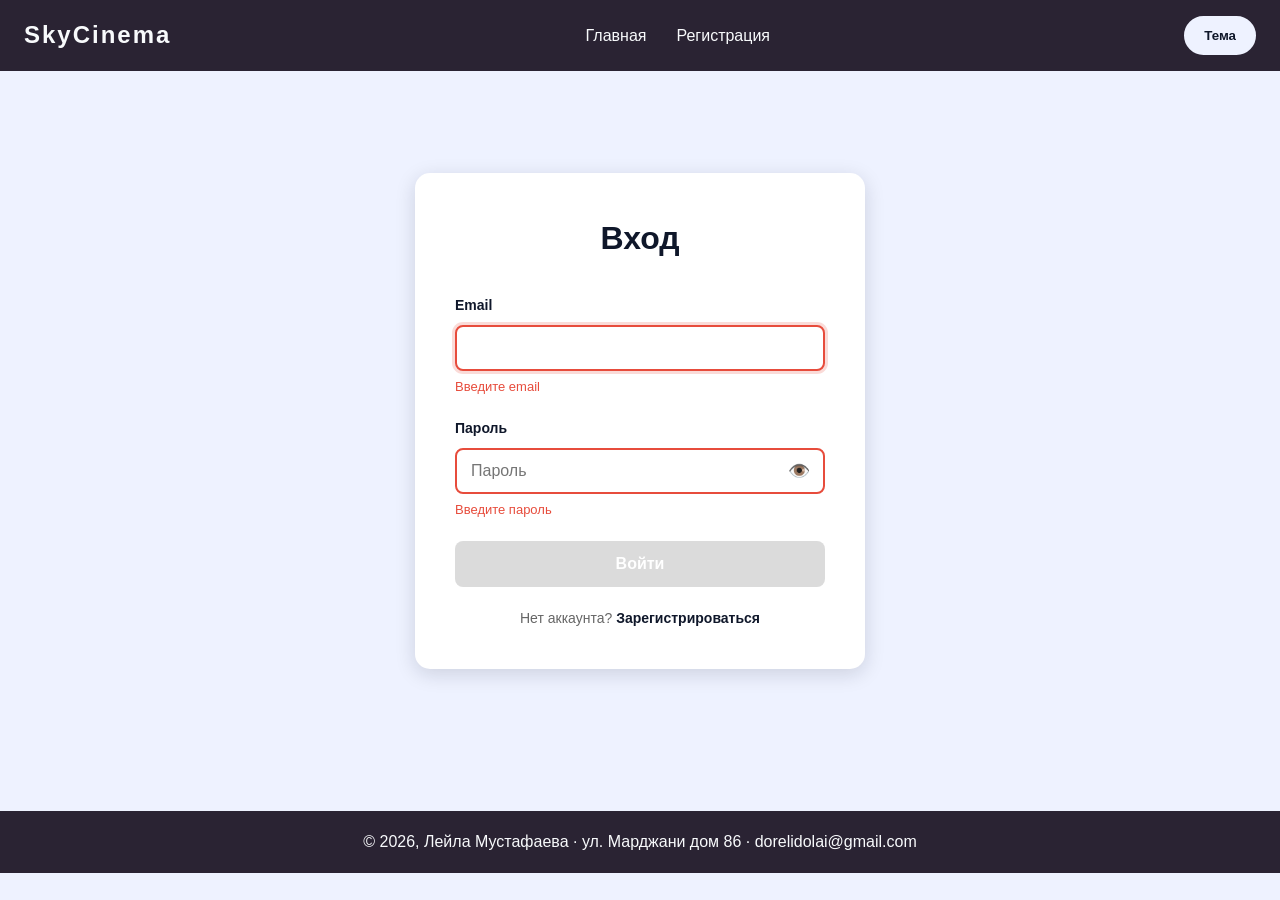
==== login.html @ f80a7741 "reg and login" ====
<!DOCTYPE html>
<html lang="ru">
<head>
    <meta charset="UTF-8">
    <meta name="viewport" content="width=device-width, initial-scale=1.0">
    <title>Вход</title>
    <link rel="stylesheet" href="styles.css">
    <link rel="stylesheet" href="register.css">
    <link rel="icon" type="image/png" href="favicon.png">
</head>
<body>

    <header class="nav"> 
        <a href="#" class="logo">SkyCinema</a> 

        <div class="overlay" id="overlay"></div>

        <nav class="menu"> 
        <a href="index.html">Главная</a> 
        <a href="register.html">Регистрация</a>
        </nav> 
        <button class="theme-toggle" id="themeBtn" aria-label="Переключить тему">Тема</button>
    </header> 
    
    <main class="register-main">
        <form class="register-form" id="loginForm" novalidate>
            <h1>Вход</h1>

            <div class="form-group">
                <label for="email">Email</label>
                <input type="email" id="email" autocomplete="email" autofocus>
                <small class="error" id="emailError"></small>
            </div>

            <div class="form-group">
            <label for="password">Пароль</label>
            <div class="password-wrapper">
                <input type="password" id="password" placeholder="Пароль">
                <button type="button" class="toggle-password" id="togglePassword">👁️</button>
            </div>
            <small class="error" id="passwordError"></small>
            </div>

            <button type="submit" class="submit-btn" id="submitBtn" disabled>
                <span class="btn-text">Войти</span>
                <span class="btn-spinner"></span>
            </button>

            <p class="form-footer">
                Нет аккаунта? <a href="register.html">Зарегистрироваться</a>
            </p>
        </form>
    </main>

    <div class="modal-overlay" id="successModal">
    <div class="modal">
        <div class="modal-icon">✅</div>
        <h2>Вход успешен!</h2>
        <p>С возвращением.</p>
        <button class="modal-btn" id="modalClose">Продолжить</button>
    </div>
    </div>
    
    <footer id="cont">
        <p>&copy; 2026, Лейла Мустафаева · ул. Марджани дом 86 · <a href="mailto:dorelidolai@gmail.com">dorelidolai@gmail.com</a></p>
    </footer>
    
    <script src="login.js"></script>
</body>
</html>
---- styles.css ----
* {
    margin: 0;
    padding: 0;
    
    box-sizing: border-box;
}

:root {
    --primary: #eef2ff;
    --card-bg: #ffffff;
    --text: #0f172a;
    --text-dark: #f8fafc;
    --border: #0f172a;
    --btn-bg: #06b6d4;
    --accent: #ec4899;
    --text-muted: #666;
    --shadow: 0 5px 20px #0f172a26;

    --transition: 0.3s ease;

    --radius-sm: 8px;
}

body.dark {
    --primary: #020617;
    --card-bg: #0f172a;
    --text: #e2e8f0;
    --text-dark: #f8fafc;
    --border: #8b5cf6;
    --text-muted: #a0aec0;
    --shadow: 0 5px 20px #00000066;
}

html {
    scroll-behavior: smooth;
}

header.nav { 
    position: sticky; 
    top: 0; 
    z-index: 100; 
    display: flex; 
    justify-content: space-between; 
    align-items: center; 
    padding: 16px 24px; 
    background-color: #2a2333;
}

.overlay {
    position: fixed;
    top: 0;
    left: 0;
    width: 100%;
    height: 100%;
    background: #00000080;
    opacity: 0;
    visibility: hidden;
    transition: opacity 0.3s, visibility 0.3s;
    z-index: 999;
}

.overlay.active {
    opacity: 1;
    visibility: visible;
}

.mobile-nav {
    position: fixed;
    top: 0;
    right: -100%;
    width: 80%;
    max-width: 320px;
    height: 100vh;
    background: var(--card-bg, #ffffff);
    display: flex;
    flex-direction: column;
    justify-content: center;
    align-items: center;
    gap: 30px;
    padding: 40px;
    box-shadow: -10px 0 30px rgba(0, 0, 0, 0.1);
    transition: right 0.4s ease;
    z-index: 1000;
}

.mobile-nav.open {
    right: 0;
}

.mobile-nav a {
    font-size: 20px;
    font-weight: 600;
    color: var(--text, #333);
    text-decoration: none;
    transition: color 0.3s, transform 0.3s;
}

.mobile-nav a:hover {
    color: var(--btn-bg, #667eea);
    transform: translateX(5px);
}

.burger {
    display: none;
    flex-direction: column;
    justify-content: space-between;
    width: 30px;
    height: 24px;
    background: none;
    border: none;
    cursor: pointer;
    padding: 0;
    z-index: 1001;
}

.burger span {
    display: block;
    width: 100%;
    height: 3px;
    background: var(--btn-bg, #333);
    border-radius: 3px;
    transition: transform 0.3s, opacity 0.3s;
}

.burger.active span:nth-child(1) {
    transform: translateY(10px) rotate(45deg);
}

.burger.active span:nth-child(2) {
    opacity: 0;
}

.burger.active span:nth-child(3) {
    transform: translateY(-10px) rotate(-45deg);
}

.menu {
    display: flex;
    gap: 30px;
    align-items: center;
}

.menu a {
    color: var(--text-dark);
    transition: color 0.3s;
}

.menu a:hover {
    color: var(--btn-bg);
}

.logo { 
    font-weight: bold; 
    font-size: clamp(16px, 2vw, 24px); 
    text-decoration: none; 
    letter-spacing: 2px; 
    color: var(--text-dark);
} 

.theme-checkbox {
    display: none;
}

.theme-toggle {
    padding: 10px 18px;
    background-color: var(--primary);
    color: var(--text);
    border: 2px solid var(--primary);
    border-radius: 50px;
    cursor: pointer;
    font-weight: bold;
    display: inline-block;
    user-select: none;
}

.theme-toggle:hover {
    background: #3a333a;
    color: var(--primary);
}

.theme-toggle:active {
    transform: scale(0.95);
}


body {
    font-family: 'Franklin Gothic Medium', 'Arial Narrow', Arial, sans-serif;
    color: var(--text);
    line-height: 1.6;
    background-color: var(--primary);
    transition: background var(--transition), color var(--transition);
}

.page-title {
    position: relative;
    text-align: center;
    margin: 40px auto 0;
    font-size: clamp(1.5rem, 4vw, 2rem);
}

.new {
    display: grid;
    grid-template-columns: repeat(auto-fit, minmax(280px, 1fr));
    gap: 25px;
    padding: 30px 40px;
    max-width: 1200px;
    margin: 0 auto;
}

.movie {
    position: relative;
    display: flex;
    flex-direction: column;
    align-items: center;
    text-align: center;
    gap: 12px;
    padding: clamp(16px, 3vw, 28px) clamp(16px, 3vw, 28px);
    background: var(--card-bg);
    border-radius: 15px;
    box-shadow: var(--shadow);
    overflow: hidden;
    color: var(--text);
    opacity: 0;
    animation: fadeUp 0.6s ease forwards;
}

.movie:hover {
    box-shadow: 0 15px 40px #00000033;
}

.movie::before {
    content: "";
    position: absolute;
    top: 0;
    left: -100%;
    width: 100%;
    height: 100%;
    background: linear-gradient(
        90deg,
        transparent,
       #06b6d438,
        transparent
    );
    transition: left 0.6s;
    pointer-events: none;
}

.movie:hover::before {
    left: 100%;
}

.movie:has(.badge) .name {
    margin-top: 15px;
}

.movie:has(.badge) {
    border: 2px solid var(--border);
}

@keyframes fadeUp {
    from {
        opacity: 0;
        transform: translateY(30px);
    }
    to {
        opacity: 1;
        transform: translateY(0);
    }
}
.movie:nth-child(1) { animation-delay: 0.1s; }
.movie:nth-child(2) { animation-delay: 0.2s; }
.movie:nth-child(3) { animation-delay: 0.3s; }
.movie:nth-child(4) { animation-delay: 0.4s; }
.movie:nth-child(5) { animation-delay: 0.5s; }
.movie:nth-child(6) { animation-delay: 0.6s; }

img {
    border-radius: 15px;
    border: 1.5px solid var(--border);
    transition: transform 0.3s ease, box-shadow 0.3s ease;
}

img:hover{
    transform: translateY(-8px) scale(1.02);
}

.badge {
    position: absolute;
    top: 15px;
    right: 15px;
    padding: 4px 12px;
    background: #8b5cf6;
    color: #fff;
    font-size: clamp(8px, 1.2vw, 11px);
    font-weight: 700;
    border-radius: 20px;
    letter-spacing: 1px;
}
.movie:has(.badge):hover .badge {
    box-shadow: 0 5px 15px #3d296c;
}

.filters {
    display: flex;
    justify-content: center;
    flex-wrap: wrap;
    gap: 12px;
    margin-top: 20px;
    margin-bottom: 20px;
    padding: 0 20px;
}

.filter-btn {
    padding: 10px 22px;
    background: var(--card-bg);
    color: var(--text);
    border: 1px solid var(--text);
    border-radius: 50px;
    font-size: 14px;
    font-weight: 600;
    cursor: pointer;
    transition: background 0.3s, color 0.3s, transform 0.2s;
    font-family: inherit;
}

.filter-btn:hover {
    background: var(--accent);
    color: var(--text);
    transform: translateY(-2px);
}

.filter-btn.active {
    background: var(--btn-bg);
    color: white;
}

.movie.hidden {
    display: none;
}

.filter-count {
    text-align: center;
    color: var(--text-muted);
    font-size: 14px;
}


.btn {
    padding: clamp(10px, 2vw, 14px) clamp(20px, 4vw, 32px);
    background: var(--btn-bg);
    border-radius: var(--radius-sm);
    color: var(--text-dark);
    cursor: pointer;
    transition: background 0.3s, transform 0.2s;
}
.btn:hover {
    background: var(--accent); 
    color: #1a1622;
    transform: translateY(-2px);
}
.btn:active {
    transform: translateY(0) scale(0.95);
    background: var(--btn-bg);
}.btn::after {
    content: " →";
    display: inline-block;
    transition: transform var(--transition);
}
.btn:hover::after {
    transform: translateX(5px);
}
.btnc {
    padding: clamp(10px, 2vw, 14px) clamp(20px, 4vw, 32px);
    background: #999;
    border-radius: var(--radius-sm);
    color: var(--text-dark);
    cursor: not-allowed;
    transition: background 0.3s, transform 0.2s;
}
.btnc:hover {
    transform: translateY(-2px);
}
.btnc::after {
    content: " →";
    display: inline-block;
    transition: transform var(--transition);
}
.btnc:hover::after {
    transform: translateX(5px);
}

.fav {
    display: flex;
    align-items: center;
    gap: 8px;
    cursor: pointer;
    font-size: 14px;
}

.fav input {
    display: none;
}

.fav span::before {
    content: "☆";
    font-size: 22px;
    color: var(--accent);
    margin-right: 6px;
    display: inline-block;
    transition: transform var(--transition);
}

.fav input:checked + span::before {
    content: "★";
    transform: scale(1.2);
}


.btn1 {
    padding: clamp(10px, 2vw, 14px) clamp(20px, 4vw, 32px);
    background: var(--border);
    border-radius: var(--radius-sm);
    color: var(--text-dark);
    cursor: pointer;
    transition: background 0.3s, transform 0.2s;
}
.btn1:hover {
    background: #333;
    transform: translateY(-2px);
}

.btn1:active {
    transform: translateY(0) scale(0.95);
    background: #887b8e;
}

.layout {
    display: grid;
    grid-template-columns: 1fr 250px;
    gap: 30px;
    padding: 60px 40px;
    max-width: 1200px;
    margin: 0 auto;
}

.content {
    background: var(--card-bg);
    padding: 30px;
    border-radius: 15px;
    box-shadow: var(--shadow);
    color: var(--text);
    opacity: 0;
    animation: fadeUp 0.6s ease forwards;
    animation-delay: 0.6s;
}

.sidebar {
    background: var(--card-bg);
    padding: 20px;
    border-radius: 15px;
    box-shadow: var(--shadow);
    color: var(--text);
    opacity: 0;
    animation: fadeUp 0.6s ease forwards;
    animation-delay: 0.5s;
}

.order-layout {
    display: grid;
    grid-template-columns: 1fr 1.4fr;
    gap: 30px;
    padding: 60px 40px;
    max-width: 1200px;
    margin: 0 auto;
    align-items: start;
}

.order-info {
    background: var(--card-bg);
    padding: 30px;
    border-radius: 15px;
    box-shadow: var(--shadow);
    color: var(--text);
    opacity: 0;
    animation: fadeUp 0.6s ease forwards;
    animation-delay: 0.2s;
}

.order-form-wrap {
    border: 2px solid var(--border);
    background: var(--card-bg);
    padding: 30px;
    border-radius: 15px;
    box-shadow: var(--shadow);
    color: var(--text);
    opacity: 0;
    animation: fadeUp 0.6s ease forwards;
    animation-delay: 0.3s;
}

label {
    display: block;
    margin-top: 14px;
    margin-bottom: 6px;
}

select, input, textarea {
    padding: 12px;
    border: 2px solid #ddd;
    border-radius: 8px;
    font-size: clamp(12px, 1.2vw, 16px);
    width: 100%;
    transition: border-color 0.3s, box-shadow 0.3s;
}

select:focus, input:focus, textarea:focus {
    outline: none;
    border-color: #906da8;
    box-shadow: var(--shadow);
}

.scroll-top {
    position: fixed;
    bottom: 30px;
    right: 30px;
    width: 55px;
    height: 55px;
    background: var(--card-bg);
    color: var(--text);
    border: none;
    border-radius: 50%;
    display: flex;
    justify-content: center;
    align-items: center;
    font-size: clamp(16px, 2vw, 24px);
    cursor: pointer;
    z-index: 999;
    opacity: 0;
    visibility: hidden;
    font-family: inherit;
    transition: opacity 0.3s, visibility 0.3s, transform 0.3s, background 0.3s;
}

.scroll-top.visible {
    opacity: 1;
    visibility: visible;
}

.scroll-top:hover {
    filter: brightness(0.9);
    transform: translateY(-5px) scale(1.05);
    box-shadow: 0 6px 20px var(--btn-bg);
}

.scroll-top:active {
    transform: scale(0.95);
}

footer {
    display: flex;
    justify-content: center;
    align-items: center; 
    background-color: #2a2333;
    color: #f8fafc;
    padding: 18px; 
    margin-top: 40px;
}

a {
    text-decoration: none;
    color: var(--text-dark);
}

@media (max-width: 900px) {
    .new {
        grid-template-columns: repeat(2, 1fr);
        padding: 40px 20px;
    }

    .layout {
        grid-template-columns: 1fr;
    }

    .order-layout {
        grid-template-columns: 1fr;
        padding: 40px 20px;
    }

    .order-info {
        position: static;
    }
}

@media (max-width: 768px) {
    .burger {
        display: flex;
    }

    .menu {
        display: none;
    }
}

@media (min-width: 769px) {
    .mobile-nav {
        display: none;
    }
}

@media (max-width: 600px) {
    header.nav {
        flex-direction: row;
        flex-wrap: wrap;
        gap: 10px;
    }

    .new {
        grid-template-columns: 1fr;
        padding: 20px 15px;
    }

    .layout {
        padding: 20px 15px;
    }

    .order-layout {
        padding: 20px 15px;
    }

    .order-info, .order-form-wrap {
        padding: 20px;
    }

    .btn {
        width: 100%;
        text-align: center;
    }

    .btnc {
        width: 100%;
        text-align: center;
    }

    .btn1 {
        width: 100%;
        margin-top: 5px;
    }

    form {
        margin: 10px;
    }

    .scroll-top {
        width: 45px;
        height: 45px;
        bottom: 15px;
        right: 15px;
    }

    footer {
        text-align: center;
        font-size: 14px;
    }
}
---- register.css ----
body {
    transition: background 0.3s ease, color 0.3s ease;
}

.register-main {
    display: flex;
    justify-content: center;
    align-items: center;
    min-height: calc(100vh - 200px);
    padding: 60px 20px;
    background: var(--primary, #f5f7fa);
}

/* форма */
.register-form {
    width: 100%;
    max-width: 450px;
    padding: 40px;
    background: var(--card-bg, #ffffff);
    border-radius: var(--radius, 15px);
    box-shadow: var(--shadow, 0 5px 20px rgba(0, 0, 0, 0.1));
    opacity: 0;
    animation: fadeUp 0.6s ease forwards;
}

.register-form h1 {
    text-align: center;
    margin-bottom: 30px;
    color: var(--text, #333);
    font-size: clamp(24px, 4vw, 32px);
}

.register-form, .register-main {
    transition: background 0.3s ease,
                color 0.3s ease,
                box-shadow 0.3s ease;
}

.form-group label, .form-group input, .checkbox-label span, .form-footer, .form-footer a {
    transition: background 0.3s ease,
                color 0.3s ease,
                border-color 0.3s ease;
}

@keyframes fadeUp {
    from {
        opacity: 0;
        transform: translateY(30px);
    }
    to {
        opacity: 1;
        transform: translateY(0);
    }
}

.password-wrapper {
    position: relative;
}

.password-wrapper input {
    padding-right: 50px;
}

.toggle-password {
    position: absolute;
    right: 10px;
    top: 50%;
    transform: translateY(-50%);
    background: none;
    border: none;
    font-size: 18px;
    cursor: pointer;
    padding: 5px;
}

/* группа поля */
.form-group {
    margin-bottom: 20px;
}

.form-group label {
    display: block;
    margin-bottom: 8px;
    font-weight: 600;
    color: var(--text, #333);
    font-size: 14px;
}

/* поле ввода */
.form-group input {
    width: 100%;
    padding: 12px 14px;
    border: 2px solid var(--border, #ddd);
    border-radius: 8px;
    font-size: 16px;
    font-family: inherit;
    background: var(--card-bg, #fff);
    color: var(--text, #333);
    transition: border-color 0.3s, box-shadow 0.3s;
}

.form-group input:focus {
    outline: none;
    border-color: var(--text-muted, #667eea);
    box-shadow: 0 0 0 3px rgba(102, 126, 234, 0.2);
}

/* состояния поля */
.form-group input.error {
    border-color: #e74c3c;
}

.form-group input.error:focus {
    box-shadow: 0 0 0 3px rgba(231, 76, 60, 0.2);
}

.form-group input.success {
    border-color: #27ae60;
}

/* пароль */
.strength-bar {
    height: 6px;
    background: #eee;
    border-radius: 3px;
    overflow: hidden;
    margin-top: 8px;
}

.strength-fill {
    height: 100%;
    width: 0;
    transition: width 0.3s, background 0.3s;
}

.strength-text {
    font-size: 13px;
    margin-top: 5px;
    color: #999;
}

/* текст ошибки */
.error {
    display: block;
    color: #e74c3c;
    font-size: 13px;
    margin-top: 6px;
    min-height: 18px;
}

/* согласие */
.checkbox-group {
    margin-bottom: 25px;
}

.checkbox-label {
    display: flex;
    align-items: center;
    gap: 10px;
    cursor: pointer;
    font-weight: normal;
}

.checkbox-label input {
    width: auto;
    margin: 0;
    cursor: pointer;
    width: 18px;
    height: 18px;
    accent-color: var(--primary, #667eea);
}

.checkbox-label a {
    color: var(--btn-bg, #667eea);
}

/* кнопка */
.submit-btn {
    display: flex;
    justify-content: center;
    align-items: center;
    gap: 10px;
    width: 100%;
    padding: 14px;
    background: var(--primary, #667eea);
    color: white;
    border: none;
    border-radius: 8px;
    font-size: 16px;
    font-weight: 600;
    cursor: pointer;
    font-family: inherit;
    transition: background 0.3s, transform 0.2s;
}

.btn-spinner {
    display: none;
    width: 18px;
    height: 18px;
    border: 2px solid rgba(255, 255, 255, 0.4);
    border-top-color: white;
    border-radius: 50%;
    animation: spin 0.8s linear infinite;
}

@keyframes spin {
    to { transform: rotate(360deg); }
}

.submit-btn.loading .btn-text {
    display: none;
}

.submit-btn.loading .btn-spinner {
    display: block;
}

.submit-btn:hover:not(:disabled) {
    background: var(--primary-dark, #5a67d8);
    transform: translateY(-2px);
}

.submit-btn:active:not(:disabled) {
    transform: scale(0.98);
}

.submit-btn:disabled {
    background: #ccc;
    cursor: not-allowed;
    opacity: 0.7;
}

/* окно */
.modal-overlay {
    position: fixed;
    top: 0;
    left: 0;
    width: 100%;
    height: 100%;
    background: rgba(0, 0, 0, 0.5);
    display: flex;
    justify-content: center;
    align-items: center;
    z-index: 1000;
    opacity: 0;
    visibility: hidden;
    transition: opacity 0.3s, visibility 0.3s;
}

.modal-overlay.active {
    opacity: 1;
    visibility: visible;
}

.modal {
    background: white;
    padding: 40px;
    border-radius: 20px;
    text-align: center;
    max-width: 400px;
    transform: scale(0.8);
    transition: transform 0.3s;
}

.modal-overlay.active .modal {
    transform: scale(1);
}

.modal-icon {
    font-size: 60px;
    margin-bottom: 15px;
}

.modal h2 {
    margin-bottom: 10px;
    color: #333;
}

.modal p {
    color: #666;
    margin-bottom: 25px;
}

.modal-btn {
    padding: 12px 30px;
    background: #667eea;
    color: white;
    border: none;
    border-radius: 8px;
    font-size: 16px;
    font-weight: 600;
    cursor: pointer;
}

.modal-btn:hover {
    filter: brightness(0.9);
}

/* подвал */
.form-footer {
    text-align: center;
    margin-top: 20px;
    color: var(--text-muted, #666);
    font-size: 14px;
}

.form-footer a {
    color: var(--text, #667eea);
    text-decoration: none;
    font-weight: 600;
}

.form-footer a:hover {
    text-decoration: underline;
}

/* адаптив */
@media (max-width: 480px) {
    .register-form {
        padding: 25px;
    }
}
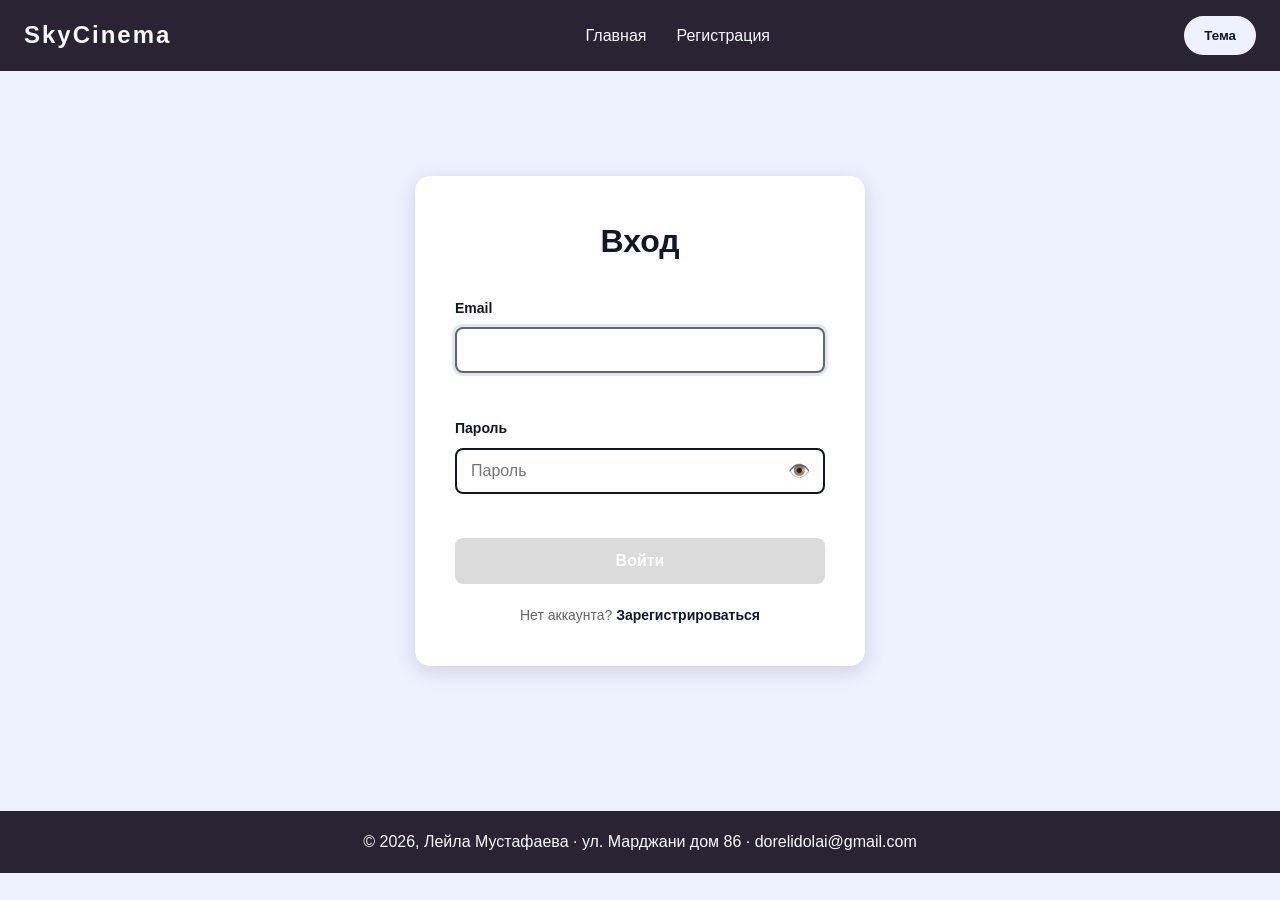
==== commit 0f95c5a7: "modal, shop and pag list" ====
--- a/login.html
+++ b/login.html
@@ -15,12 +15,22 @@
 
         <div class="overlay" id="overlay"></div>
 
+        <nav class="mobile-nav" id="mobileNav">
+        <a href="index.html">Главная</a>
+        <a href="register.html">Регистрация</a>
+        </nav>
+
         <nav class="menu"> 
-        <a href="index.html">Главная</a> 
+        <a href="index.html">Главная</a>
         <a href="register.html">Регистрация</a>
         </nav> 
+        <button class="burger" id="burgerBtn" aria-label="Открыть меню">
+            <span></span>
+            <span></span>
+            <span></span>
+        </button>
         <button class="theme-toggle" id="themeBtn" aria-label="Переключить тему">Тема</button>
-    </header> 
+    </header>
     
     <main class="register-main">
         <form class="register-form" id="loginForm" novalidate>
--- a/styles.css
+++ b/styles.css
@@ -571,6 +571,328 @@
     color: var(--text-dark);
 }
 
+/* слайдер*/
+.slider-section {
+    padding: 30px 20px;
+    max-width: 1200px;
+    margin: 0 auto;
+}
+
+.slider {
+    position: relative;
+    max-width: 900px;
+    margin: 0 auto;
+    border-radius: 15px;
+    overflow: hidden;
+    box-shadow: var(--shadow);
+    background: var(--card-bg);
+    user-select: none;
+}
+
+.slider__track {
+    position: relative;
+    height: 420px;
+}
+
+.slider__slide {
+    position: absolute;
+    inset: 0;
+    opacity: 0;
+    visibility: hidden;
+    transition: opacity 0.5s ease, visibility 0.5s ease;
+    display: flex;
+    flex-direction: column;
+    align-items: center;
+    padding: 20px;
+    box-sizing: border-box;
+}
+
+.slider__slide.active {
+    opacity: 1;
+    visibility: visible;
+}
+
+.slider__img {
+    height: 280px;
+    width: auto;
+    max-width: 100%;
+    object-fit: contain;
+    border-radius: 12px;
+    border: 1.5px solid var(--border);
+}
+
+.slider__caption {
+    text-align: center;
+    margin-top: 15px;
+    padding: 0 20px;
+}
+
+.slider__caption h2 {
+    color: var(--text);
+    margin-bottom: 8px;
+    font-size: clamp(18px, 2.5vw, 24px);
+}
+
+.slider__caption p {
+    color: var(--text-muted);
+    font-size: clamp(13px, 1.5vw, 15px);
+}
+
+.slider__btn {
+    position: absolute;
+    top: 50%;
+    transform: translateY(-50%);
+    width: 45px;
+    height: 45px;
+    background: var(--btn-bg);
+    color: #fff;
+    border: none;
+    border-radius: 50%;
+    font-size: 26px;
+    font-weight: bold;
+    cursor: pointer;
+    z-index: 5;
+    transition: background 0.3s, transform 0.2s;
+}
+
+.slider__btn:hover { 
+    background: var(--accent); 
+}
+
+.slider__btn:active { 
+    transform: translateY(-50%) scale(0.9); 
+}
+
+.slider__prev { 
+    left: 15px; 
+}
+
+.slider__next { 
+    right: 15px; 
+}
+
+.slider__dots {
+    position: absolute;
+    bottom: 12px;
+    left: 50%;
+    transform: translateX(-50%);
+    display: flex;
+    gap: 10px;
+    z-index: 5;
+}
+
+.slider__dot {
+    width: 12px;
+    height: 12px;
+    border-radius: 50%;
+    border: none;
+    background: #bbb;
+    cursor: pointer;
+    padding: 0;
+    transition: background 0.3s, transform 0.3s;
+}
+
+.slider__dot.active {
+    background: var(--btn-bg);
+    transform: scale(1.3);
+}
+
+
+/* магазин и корзина */
+.shop-section {
+    padding: 40px 20px;
+    max-width: 1200px;
+    margin: 0 auto;
+    animation: fadeUp 0.6s ease forwards;
+}
+
+.shop-layout {
+    display: grid;
+    grid-template-columns: 1fr 340px;
+    gap: 30px;
+    margin-top: 20px;
+}
+
+.shop-catalog {
+    background: var(--card-bg);
+    padding: 25px;
+    border-radius: 15px;
+    box-shadow: var(--shadow);
+}
+
+.shop-catalog h2, .cart-panel h2 {
+    margin-bottom: 18px;
+    color: var(--text);
+    font-size: 20px;
+}
+
+.products-grid {
+    display: grid;
+    grid-template-columns: repeat(auto-fill, minmax(180px, 1fr));
+    gap: 16px;
+}
+
+.product-card {
+    background: var(--primary);
+    border: 1px solid var(--border);
+    border-radius: 12px;
+    padding: 16px;
+    display: flex;
+    flex-direction: column;
+    gap: 10px;
+    transition: transform 0.2s, box-shadow 0.2s;
+}
+
+.product-card:hover {
+    transform: translateY(-3px);
+    box-shadow: var(--shadow);
+}
+
+.product-name {
+    font-size: 15px;
+    color: var(--text);
+    min-height: 40px;
+}
+
+.product-price {
+    font-weight: bold;
+    color: var(--btn-bg);
+    font-size: 16px;
+}
+
+.add-to-cart-btn {
+    padding: 10px;
+    background: var(--btn-bg);
+    color: #fff;
+    border: none;
+    border-radius: 8px;
+    cursor: pointer;
+    font-weight: 600;
+    font-family: inherit;
+    transition: background 0.3s;
+}
+
+.add-to-cart-btn:hover { 
+    background: var(--accent); 
+}
+
+.qty-controls {
+    display: flex;
+    align-items: center;
+    justify-content: space-between;
+    gap: 6px;
+}
+
+.qty-btn {
+    width: 32px;
+    height: 32px;
+    border: none;
+    border-radius: 8px;
+    background: var(--btn-bg);
+    color: #fff;
+    font-size: 18px;
+    font-weight: bold;
+    cursor: pointer;
+    transition: background 0.2s;
+}
+
+.qty-btn:hover { 
+    background: var(--accent); 
+}
+
+.qty-value {
+    min-width: 24px;
+    text-align: center;
+    font-weight: 700;
+    color: var(--text);
+}
+
+.cart-panel {
+    background: var(--card-bg);
+    padding: 25px;
+    border-radius: 15px;
+    box-shadow: var(--shadow);
+    height: fit-content;
+    position: sticky;
+    top: 100px;
+}
+
+.cart-items {
+    max-height: 400px;
+    overflow-y: auto;
+    display: flex;
+    flex-direction: column;
+    gap: 10px;
+    margin-bottom: 15px;
+}
+
+.cart-empty {
+    color: var(--text-muted);
+    text-align: center;
+    padding: 20px 0;
+}
+
+.cart-item {
+    display: flex;
+    justify-content: space-between;
+    align-items: center;
+    gap: 10px;
+    padding: 10px;
+    background: var(--primary);
+    border-radius: 8px;
+    border: 1px solid var(--border);
+}
+
+.cart-item-info { 
+    display: flex; 
+    flex-direction: column; 
+    gap: 4px; 
+    flex: 1; 
+}
+
+.cart-item-name { 
+    font-size: 14px; 
+    color: var(--text); 
+    font-weight: 600; 
+}
+
+.cart-item-price { 
+    font-size: 12px; 
+    color: var(--text-muted); 
+}
+
+.cart-item-controls { 
+    display: flex; 
+    align-items: center; 
+    gap: 6px; 
+}
+
+.cart-total {
+    padding: 14px 0;
+    border-top: 2px solid var(--border);
+    font-size: 18px;
+    color: var(--text);
+    display: flex;
+    justify-content: space-between;
+}
+
+.clear-cart-btn {
+    width: 100%;
+    padding: 12px;
+    background: #e74c3c;
+    color: #fff;
+    border: none;
+    border-radius: 8px;
+    cursor: pointer;
+    font-weight: 600;
+    font-family: inherit;
+    transition: background 0.3s;
+}
+
+.clear-cart-btn:hover { 
+    background: #c0392b; 
+}
+
 @media (max-width: 900px) {
     .new {
         grid-template-columns: repeat(2, 1fr);
@@ -588,6 +910,14 @@
 
     .order-info {
         position: static;
+    }
+
+    .shop-layout { 
+        grid-template-columns: 1fr; 
+    }
+
+    .cart-panel { 
+        position: static; 
     }
 }
 
@@ -661,4 +991,137 @@
         text-align: center;
         font-size: 14px;
     }
+
+    .slider__track { 
+        height: 360px; 
+    }
+
+    .slider__img { 
+        height: 220px; 
+    }
+
+    .slider__btn { 
+        width: 38px; 
+        height: 38px; 
+        font-size: 22px; 
+    }
+}
+
+/* пагинация */
+.catalog-section {
+    padding: 40px 20px;
+    max-width: 1000px;
+    margin: 0 auto;
+}
+
+.pagination-search {
+    display: flex;
+    justify-content: center;
+    margin: 20px 0;
+}
+
+.search-input {
+    width: 100%;
+    max-width: 420px;
+    padding: 12px 16px;
+    border: 2px solid var(--border);
+    border-radius: 50px;
+    font-size: 15px;
+    font-family: inherit;
+    background: var(--card-bg);
+    color: var(--text);
+    transition: border-color 0.3s, box-shadow 0.3s;
+}
+
+.search-input:focus {
+    outline: none;
+    border-color: var(--btn-bg);
+    box-shadow: 0 0 0 3px rgba(6, 182, 212, 0.2);
+}
+
+.pagination-list {
+    display: grid;
+    gap: 14px;
+    min-height: 200px;
+}
+
+.pagination-item {
+    background: var(--card-bg);
+    padding: 18px 22px;
+    border-radius: 12px;
+    box-shadow: var(--shadow);
+    border-left: 4px solid var(--btn-bg);
+    transition: transform 0.2s;
+}
+
+.pagination-item:hover { transform: translateX(5px); }
+
+.pagination-item h3 {
+    color: var(--text);
+    margin-bottom: 6px;
+    font-size: 17px;
+}
+
+.pagination-item p {
+    color: var(--text-muted);
+    font-size: 14px;
+}
+
+.pagination-controls {
+    display: flex;
+    justify-content: center;
+    align-items: center;
+    gap: 12px;
+    margin-top: 25px;
+    flex-wrap: wrap;
+}
+
+.page-nav-btn {
+    padding: 10px 16px;
+    background: var(--card-bg);
+    color: var(--text);
+    border: 1px solid var(--border);
+    border-radius: 8px;
+    cursor: pointer;
+    font-family: inherit;
+    font-weight: 600;
+    transition: background 0.3s, color 0.3s;
+}
+
+.page-nav-btn:hover:not(:disabled) {
+    background: var(--btn-bg);
+    color: #fff;
+}
+
+.page-nav-btn:disabled {
+    opacity: 0.4;
+    cursor: not-allowed;
+}
+
+.page-numbers {
+    display: flex;
+    gap: 8px;
+    flex-wrap: wrap;
+    justify-content: center;
+}
+
+.page-number-btn {
+    width: 40px;
+    height: 40px;
+    border: 1px solid var(--border);
+    background: var(--card-bg);
+    color: var(--text);
+    border-radius: 8px;
+    cursor: pointer;
+    font-family: inherit;
+    font-weight: 600;
+    transition: background 0.3s, color 0.3s, transform 0.2s;
+}
+
+.page-number-btn:hover { background: var(--btn-bg); color: #fff; }
+
+.page-number-btn.active {
+    background: var(--btn-bg);
+    color: #fff;
+    transform: scale(1.1);
 }
--- a/register.css
+++ b/register.css
@@ -182,7 +182,7 @@
     gap: 10px;
     width: 100%;
     padding: 14px;
-    background: var(--primary, #667eea);
+    background: var(--btn-bg);
     color: white;
     border: none;
     border-radius: 8px;
@@ -216,7 +216,7 @@
 }
 
 .submit-btn:hover:not(:disabled) {
-    background: var(--primary-dark, #5a67d8);
+    background: var(--accent);
     transform: translateY(-2px);
 }
 
@@ -253,7 +253,7 @@
 }
 
 .modal {
-    background: white;
+    background: var(--card-bg, white);
     padding: 40px;
     border-radius: 20px;
     text-align: center;
@@ -273,17 +273,17 @@
 
 .modal h2 {
     margin-bottom: 10px;
-    color: #333;
+    color: var(--text, #333);
 }
 
 .modal p {
-    color: #666;
+    color: var(--text-muted, #666);
     margin-bottom: 25px;
 }
 
 .modal-btn {
     padding: 12px 30px;
-    background: #667eea;
+    background: var(--btn-bg);
     color: white;
     border: none;
     border-radius: 8px;
